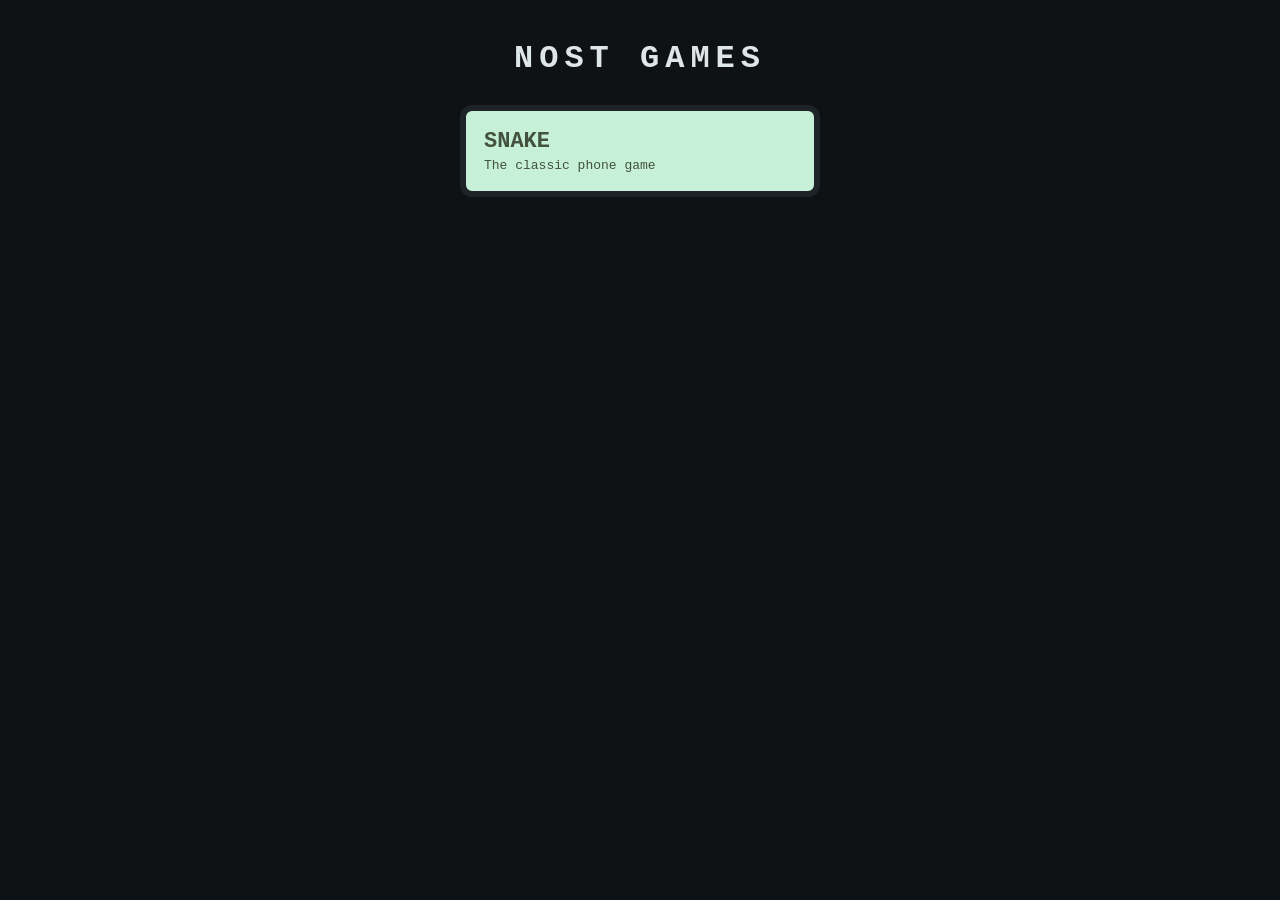
==== index.html @ ddcb2e9c "Add games home page Root index.html lists the games so the GitHub Pages site opens on a menu.  Co-Au" ====
<!DOCTYPE html>
<html lang="en">
<head>
  <meta charset="utf-8">
  <meta name="viewport" content="width=device-width, initial-scale=1">
  <meta name="theme-color" content="#1d2327">
  <title>Nost Games</title>
  <style>
    body {
      margin: 0;
      min-height: 100vh;
      background: #0e1214;
      color: #dfe6e9;
      font-family: "Courier New", monospace;
      display: flex;
      flex-direction: column;
      align-items: center;
      padding: 40px 16px;
      box-sizing: border-box;
    }
    h1 {
      letter-spacing: 6px;
      margin: 0 0 28px;
    }
    a.game {
      display: block;
      width: min(360px, 100%);
      box-sizing: border-box;
      background: #c7f0d8;
      color: #43523d;
      text-decoration: none;
      border: 6px solid #1d2327;
      border-radius: 12px;
      padding: 18px;
      font-size: 22px;
      font-weight: bold;
      margin-bottom: 14px;
    }
    a.game small {
      display: block;
      font-size: 13px;
      font-weight: normal;
      margin-top: 4px;
    }
  </style>
</head>
<body>
  <h1>NOST GAMES</h1>
  <a class="game" href="games/snake/">SNAKE<small>The classic phone game</small></a>
</body>
</html>
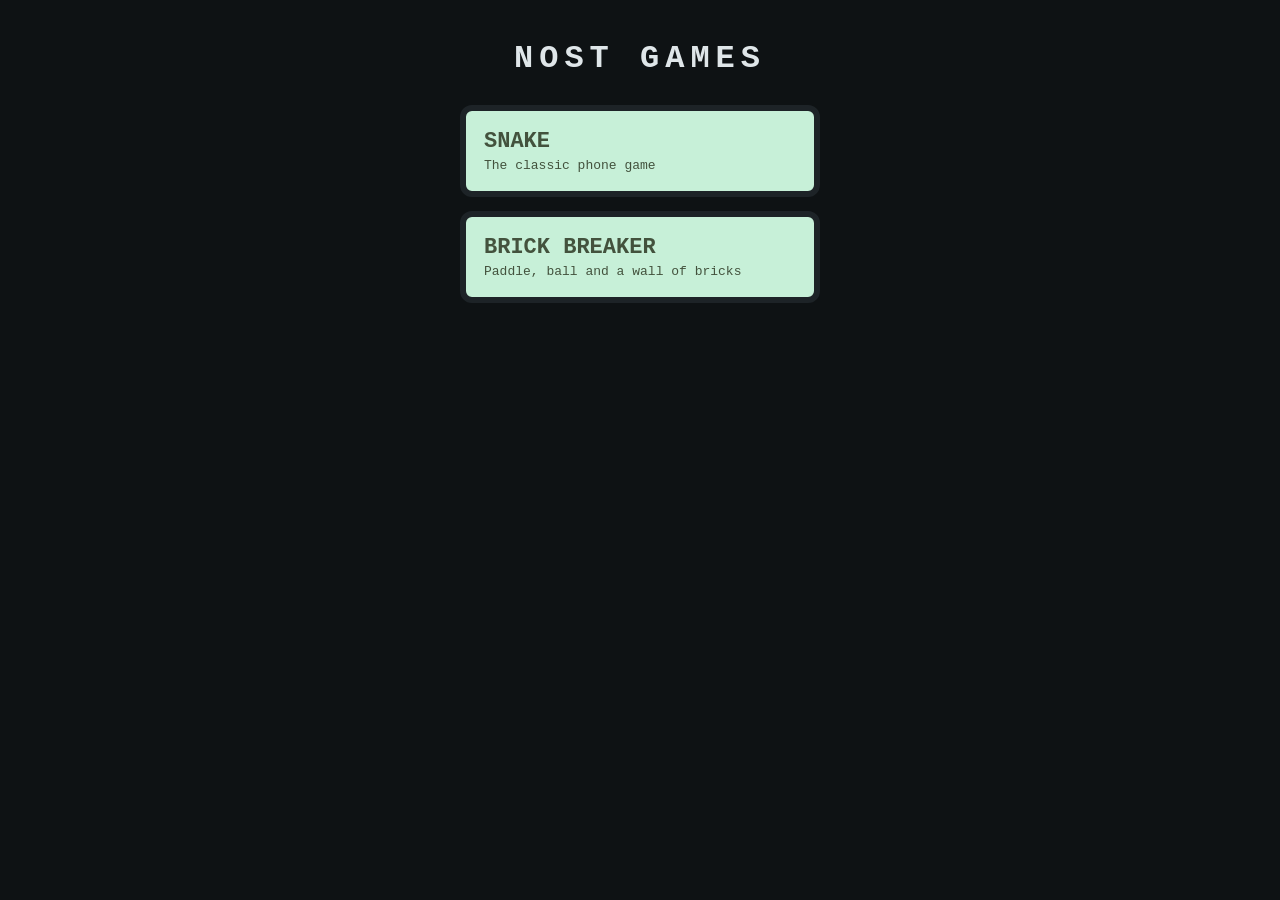
==== commit d6e2c975: "Add Brick Breaker and share the phone frame styles Brick Breaker uses the same LCD screen and keypad" ====
--- a/index.html
+++ b/index.html
@@ -47,5 +47,6 @@
 <body>
   <h1>NOST GAMES</h1>
   <a class="game" href="games/snake/">SNAKE<small>The classic phone game</small></a>
+  <a class="game" href="games/bricks/">BRICK BREAKER<small>Paddle, ball and a wall of bricks</small></a>
 </body>
 </html>
